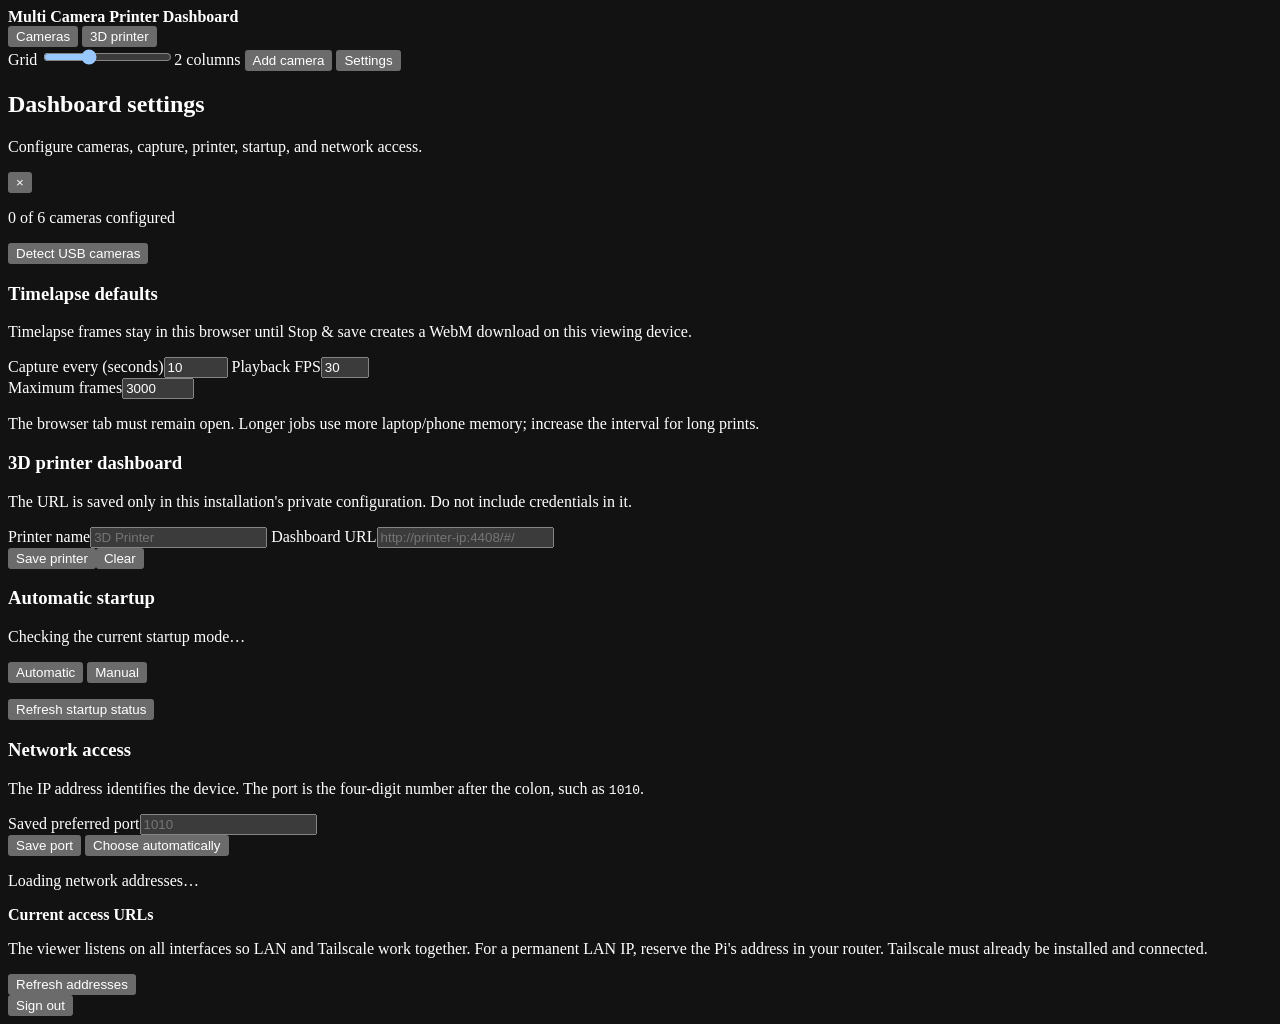
==== app/static/index.html @ 20ad21f7 "Publish complete six-camera printer dashboard" ====
<!doctype html>
<html lang="en">
<head>
  <meta charset="utf-8">
  <meta name="viewport" content="width=device-width, initial-scale=1">
  <meta name="color-scheme" content="dark">
  <title>Multi Camera Printer Dashboard</title>
  <link rel="stylesheet" href="/static/style.css">
</head>
<body>
  <header class="topbar">
    <div class="brand">
      <span class="brand-mark" aria-hidden="true"></span>
      <div><strong>Multi Camera Printer Dashboard</strong><small id="version"></small></div>
    </div>
    <div class="toolbar">
      <div class="view-switcher" role="group" aria-label="Dashboard view">
        <button id="cameras-view-button" class="selected" type="button">Cameras</button>
        <button id="printer-view-button" type="button">3D printer</button>
      </div>
      <label id="grid-control" class="grid-control">Grid <input id="grid-size" type="range" min="1" max="4" value="2"><output id="grid-output">2 columns</output></label>
      <button id="add-camera" class="primary">Add camera</button>
      <button id="settings-toggle" aria-expanded="false" aria-controls="settings">Settings</button>
    </div>
  </header>

  <main id="camera-view">
    <div id="empty-state" class="empty-state" hidden>
      <div class="empty-icon">＋</div>
      <h1>Add your first camera</h1>
      <p>Connect a USB camera or add an RTSP, HTTP, or MJPEG stream URL.</p>
      <button class="primary" data-add-camera>Add camera</button>
    </div>
    <section id="camera-grid" class="camera-grid" aria-live="polite"></section>
  </main>

  <main id="printer-view" class="printer-view" hidden>
    <div class="printer-heading">
      <div><span class="eyebrow">Integrated workspace</span><h1 id="printer-title">3D Printer</h1><p>Monitor and control the printer without leaving this protected dashboard.</p></div>
      <div class="printer-actions"><button id="printer-reload" type="button">Reload</button><a id="printer-open" class="button-link primary" target="_blank" rel="noopener noreferrer">Open full page</a></div>
    </div>
    <div id="printer-empty" class="printer-empty">
      <h2>Connect your printer dashboard</h2>
      <p>Open Settings and enter its local HTTP or HTTPS dashboard URL. A common Creality/Fluidd example is <code>http://printer-ip:4408/#/</code>.</p>
      <button id="printer-configure" class="primary" type="button">Open settings</button>
    </div>
    <div id="printer-frame-wrap" class="printer-frame-wrap" hidden>
      <iframe id="printer-frame" title="3D printer dashboard" loading="lazy" referrerpolicy="no-referrer"></iframe>
      <p class="embed-help">If the printer page is blank or says it refused to connect, that dashboard blocks embedding. Use <strong>Open full page</strong>; camera viewing and recording still work normally.</p>
    </div>
  </main>

  <aside id="settings" class="drawer" aria-hidden="true">
    <div class="drawer-head"><div><h2>Dashboard settings</h2><p>Configure cameras, capture, printer, startup, and network access.</p></div><button id="settings-close" class="icon-button" aria-label="Close settings">×</button></div>
    <p id="camera-limit" class="camera-limit">0 of 6 cameras configured</p>
    <button id="detect-usb" class="wide">Detect USB cameras</button>
    <div id="detected-list" class="detected-list"></div>
    <div id="camera-list" class="camera-list"></div>
    <section class="capture-settings" aria-labelledby="capture-title">
      <h3 id="capture-title">Timelapse defaults</h3>
      <p>Timelapse frames stay in this browser until Stop &amp; save creates a WebM download on this viewing device.</p>
      <div class="control-grid">
        <label>Capture every (seconds)<input id="timelapse-interval" type="number" min="2" max="3600" step="1" value="10"></label>
        <label>Playback FPS<input id="timelapse-fps" type="number" min="1" max="60" step="1" value="30"></label>
      </div>
      <label>Maximum frames<input id="timelapse-max-frames" type="number" min="60" max="10000" step="1" value="3000"></label>
      <p class="help">The browser tab must remain open. Longer jobs use more laptop/phone memory; increase the interval for long prints.</p>
    </section>
    <section class="printer-settings" aria-labelledby="printer-settings-title">
      <h3 id="printer-settings-title">3D printer dashboard</h3>
      <p>The URL is saved only in this installation's private configuration. Do not include credentials in it.</p>
      <label>Printer name<input id="printer-name" maxlength="80" placeholder="3D Printer"></label>
      <label>Dashboard URL<input id="printer-url" maxlength="2048" inputmode="url" placeholder="http://printer-ip:4408/#/"></label>
      <div class="network-actions"><button id="printer-save" type="button" class="primary">Save printer</button><button id="printer-clear" type="button">Clear</button></div>
      <p id="printer-status" class="help" role="status"></p>
    </section>
    <section class="startup-settings" aria-labelledby="startup-title">
      <h3 id="startup-title">Automatic startup</h3>
      <p id="autostart-description">Checking the current startup mode…</p>
      <div class="startup-options" role="group" aria-label="Startup mode">
        <button id="autostart-auto" type="button">Automatic</button>
        <button id="autostart-manual" type="button">Manual</button>
      </div>
      <p id="autostart-status" class="help" role="status"></p>
      <div id="autostart-command-wrap" class="admin-command" hidden>
        <p>Run this once in the Pi/Linux terminal. It may ask for your sudo password, briefly disconnect this page, then start and verify the systemd service. Reopen the viewer and press Refresh:</p>
        <code id="autostart-command"></code>
      </div>
      <button id="autostart-refresh" type="button" class="wide ghost">Refresh startup status</button>
    </section>
    <section class="network-settings" aria-labelledby="network-title">
      <h3 id="network-title">Network access</h3>
      <p>The IP address identifies the device. The port is the four-digit number after the colon, such as <code>1010</code>.</p>
      <label>Saved preferred port<input id="network-port" type="text" inputmode="numeric" minlength="4" maxlength="4" pattern="[0-9]{4}" placeholder="1010"></label>
      <div class="network-actions">
        <button id="network-save" type="button" class="primary">Save port</button>
        <button id="network-auto" type="button">Choose automatically</button>
      </div>
      <p id="network-status" class="help" role="status">Loading network addresses…</p>
      <div id="network-restart" class="restart-note" hidden></div>
      <div class="access-urls">
        <strong>Current access URLs</strong>
        <ul id="network-urls"></ul>
      </div>
      <p class="help">The viewer listens on all interfaces so LAN and Tailscale work together. For a permanent LAN IP, reserve the Pi's address in your router. Tailscale must already be installed and connected.</p>
      <button id="network-refresh" type="button" class="wide ghost">Refresh addresses</button>
    </section>
    <div class="drawer-footer"><button id="logout" class="danger ghost">Sign out</button></div>
  </aside>
  <div id="scrim" class="scrim" hidden></div>

  <dialog id="camera-dialog">
    <form id="camera-form" method="dialog">
      <div class="dialog-head"><div><h2 id="dialog-title">Add camera</h2><p>Credentials stay in this computer's private data folder.</p></div><button type="button" id="dialog-close" class="icon-button" aria-label="Close">×</button></div>
      <input id="camera-id" type="hidden">
      <label>Camera name<input id="camera-name" maxlength="80" required placeholder="Front door"></label>
      <label>Camera type<select id="camera-type"><option value="usb">USB webcam</option><option value="rtsp">RTSP network camera</option><option value="http">HTTP / MJPEG stream</option></select></label>
      <label id="source-label">Device or stream URL<input id="camera-source" maxlength="2048" required placeholder="0"></label>
      <p id="source-help" class="help">Windows usually uses an index such as 0. Linux can use /dev/video0.</p>
      <fieldset class="video-controls">
        <legend>Video adjustments</legend>
        <div class="control-grid">
          <label>Output resolution
            <select id="camera-resolution">
              <option value="0x0">Source / original</option>
              <option value="640x480">640 × 480</option>
              <option value="1280x720">1280 × 720 (HD)</option>
              <option value="1920x1080">1920 × 1080 (Full HD)</option>
              <option value="2560x1440">2560 × 1440</option>
              <option value="3840x2160">3840 × 2160 (4K)</option>
              <option value="custom">Custom…</option>
            </select>
          </label>
          <label>Target FPS <span class="label-hint">0 = source rate</span><input id="camera-fps" type="number" min="0" max="60" step="1" value="0" required></label>
          <label>Rotate
            <select id="camera-rotation">
              <option value="0">Normal</option>
              <option value="90">90° right</option>
              <option value="270">90° left</option>
              <option value="180">180° upside down</option>
            </select>
          </label>
          <label>Flip
            <select id="camera-flip">
              <option value="none">None</option>
              <option value="horizontal">Horizontal / mirror</option>
              <option value="vertical">Vertical</option>
              <option value="both">Horizontal + vertical</option>
            </select>
          </label>
        </div>
        <div id="custom-resolution" class="custom-resolution" hidden>
          <label>Width<input id="camera-width" type="number" min="160" max="3840" step="1" value="1280"></label>
          <span aria-hidden="true">×</span>
          <label>Height<input id="camera-height" type="number" min="120" max="2160" step="1" value="720"></label>
        </div>
        <p class="help">Adjustments are saved for this camera. A 90° rotation swaps the displayed width and height.</p>
      </fieldset>
      <div id="credentials" class="credentials" hidden>
        <label>Username <input id="camera-username" autocomplete="off" placeholder="Optional"></label>
        <label>Password <input id="camera-password" type="password" autocomplete="new-password" placeholder="Optional"></label>
        <label class="check"><input id="clear-credentials" type="checkbox"> Clear previously saved credentials</label>
      </div>
      <label class="check"><input id="camera-enabled" type="checkbox" checked> Camera enabled</label>
      <p id="form-error" class="error" role="alert"></p>
      <div class="dialog-actions"><button type="button" id="dialog-cancel">Cancel</button><button type="submit" class="primary">Save camera</button></div>
    </form>
  </dialog>

  <template id="camera-card-template">
    <article class="camera-card">
      <div class="stream-wrap"><img class="stream" alt=""><div class="stream-overlay"><span class="status-dot"></span><span class="status-text">Connecting</span></div></div>
      <footer>
        <div><h2 class="camera-title"></h2><p class="camera-type"></p></div>
        <div class="card-actions">
          <button class="snapshot" title="Save a picture on this viewing device">Screenshot</button>
          <button class="record" title="Record on this viewing device">Record</button>
          <button class="timelapse" title="Create a timelapse on this viewing device">Timelapse</button>
          <button class="fullscreen" title="View fullscreen">Fullscreen</button>
        </div>
      </footer>
    </article>
  </template>
  <div id="toast" class="toast" role="status" aria-live="polite"></div>
  <script src="/static/app.js" defer></script>
</body>
</html>
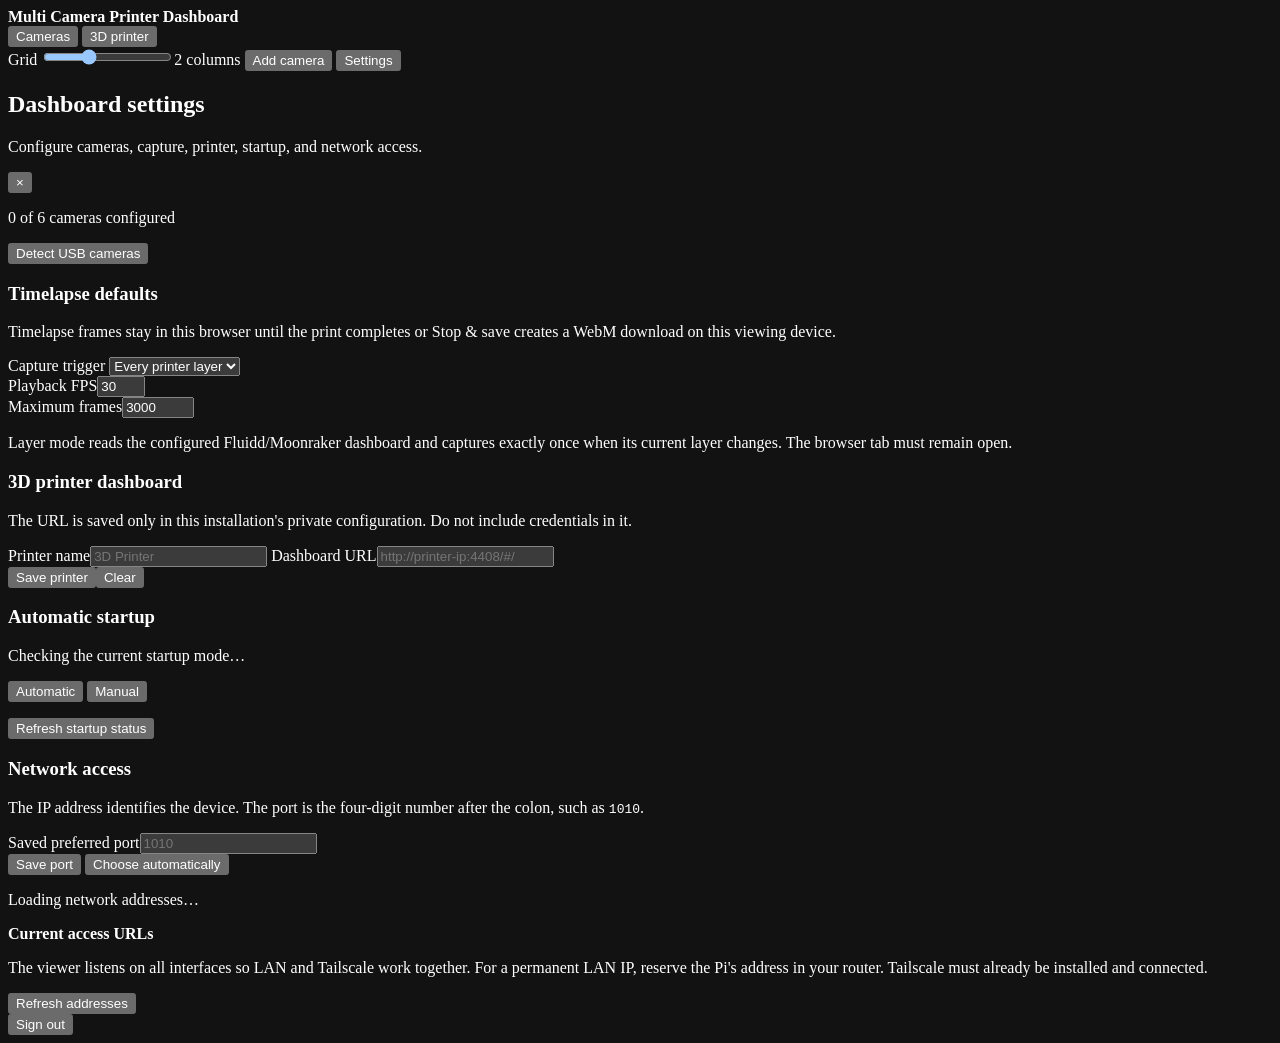
==== commit db70d6a3: "Add one-frame-per-layer timelapse" ====
--- a/app/static/index.html
+++ b/app/static/index.html
@@ -1,187 +1,193 @@
-<!doctype html>
-<html lang="en">
-<head>
-  <meta charset="utf-8">
-  <meta name="viewport" content="width=device-width, initial-scale=1">
-  <meta name="color-scheme" content="dark">
-  <title>Multi Camera Printer Dashboard</title>
-  <link rel="stylesheet" href="/static/style.css">
-</head>
-<body>
-  <header class="topbar">
-    <div class="brand">
-      <span class="brand-mark" aria-hidden="true"></span>
-      <div><strong>Multi Camera Printer Dashboard</strong><small id="version"></small></div>
-    </div>
-    <div class="toolbar">
-      <div class="view-switcher" role="group" aria-label="Dashboard view">
-        <button id="cameras-view-button" class="selected" type="button">Cameras</button>
-        <button id="printer-view-button" type="button">3D printer</button>
-      </div>
-      <label id="grid-control" class="grid-control">Grid <input id="grid-size" type="range" min="1" max="4" value="2"><output id="grid-output">2 columns</output></label>
-      <button id="add-camera" class="primary">Add camera</button>
-      <button id="settings-toggle" aria-expanded="false" aria-controls="settings">Settings</button>
-    </div>
-  </header>
-
-  <main id="camera-view">
-    <div id="empty-state" class="empty-state" hidden>
-      <div class="empty-icon">＋</div>
-      <h1>Add your first camera</h1>
-      <p>Connect a USB camera or add an RTSP, HTTP, or MJPEG stream URL.</p>
-      <button class="primary" data-add-camera>Add camera</button>
-    </div>
-    <section id="camera-grid" class="camera-grid" aria-live="polite"></section>
-  </main>
-
-  <main id="printer-view" class="printer-view" hidden>
-    <div class="printer-heading">
-      <div><span class="eyebrow">Integrated workspace</span><h1 id="printer-title">3D Printer</h1><p>Monitor and control the printer without leaving this protected dashboard.</p></div>
-      <div class="printer-actions"><button id="printer-reload" type="button">Reload</button><a id="printer-open" class="button-link primary" target="_blank" rel="noopener noreferrer">Open full page</a></div>
-    </div>
-    <div id="printer-empty" class="printer-empty">
-      <h2>Connect your printer dashboard</h2>
-      <p>Open Settings and enter its local HTTP or HTTPS dashboard URL. A common Creality/Fluidd example is <code>http://printer-ip:4408/#/</code>.</p>
-      <button id="printer-configure" class="primary" type="button">Open settings</button>
-    </div>
-    <div id="printer-frame-wrap" class="printer-frame-wrap" hidden>
-      <iframe id="printer-frame" title="3D printer dashboard" loading="lazy" referrerpolicy="no-referrer"></iframe>
-      <p class="embed-help">If the printer page is blank or says it refused to connect, that dashboard blocks embedding. Use <strong>Open full page</strong>; camera viewing and recording still work normally.</p>
-    </div>
-  </main>
-
-  <aside id="settings" class="drawer" aria-hidden="true">
-    <div class="drawer-head"><div><h2>Dashboard settings</h2><p>Configure cameras, capture, printer, startup, and network access.</p></div><button id="settings-close" class="icon-button" aria-label="Close settings">×</button></div>
-    <p id="camera-limit" class="camera-limit">0 of 6 cameras configured</p>
-    <button id="detect-usb" class="wide">Detect USB cameras</button>
-    <div id="detected-list" class="detected-list"></div>
-    <div id="camera-list" class="camera-list"></div>
-    <section class="capture-settings" aria-labelledby="capture-title">
-      <h3 id="capture-title">Timelapse defaults</h3>
-      <p>Timelapse frames stay in this browser until Stop &amp; save creates a WebM download on this viewing device.</p>
-      <div class="control-grid">
-        <label>Capture every (seconds)<input id="timelapse-interval" type="number" min="2" max="3600" step="1" value="10"></label>
-        <label>Playback FPS<input id="timelapse-fps" type="number" min="1" max="60" step="1" value="30"></label>
-      </div>
-      <label>Maximum frames<input id="timelapse-max-frames" type="number" min="60" max="10000" step="1" value="3000"></label>
-      <p class="help">The browser tab must remain open. Longer jobs use more laptop/phone memory; increase the interval for long prints.</p>
-    </section>
-    <section class="printer-settings" aria-labelledby="printer-settings-title">
-      <h3 id="printer-settings-title">3D printer dashboard</h3>
-      <p>The URL is saved only in this installation's private configuration. Do not include credentials in it.</p>
-      <label>Printer name<input id="printer-name" maxlength="80" placeholder="3D Printer"></label>
-      <label>Dashboard URL<input id="printer-url" maxlength="2048" inputmode="url" placeholder="http://printer-ip:4408/#/"></label>
-      <div class="network-actions"><button id="printer-save" type="button" class="primary">Save printer</button><button id="printer-clear" type="button">Clear</button></div>
-      <p id="printer-status" class="help" role="status"></p>
-    </section>
-    <section class="startup-settings" aria-labelledby="startup-title">
-      <h3 id="startup-title">Automatic startup</h3>
-      <p id="autostart-description">Checking the current startup mode…</p>
-      <div class="startup-options" role="group" aria-label="Startup mode">
-        <button id="autostart-auto" type="button">Automatic</button>
-        <button id="autostart-manual" type="button">Manual</button>
-      </div>
-      <p id="autostart-status" class="help" role="status"></p>
-      <div id="autostart-command-wrap" class="admin-command" hidden>
-        <p>Run this once in the Pi/Linux terminal. It may ask for your sudo password, briefly disconnect this page, then start and verify the systemd service. Reopen the viewer and press Refresh:</p>
-        <code id="autostart-command"></code>
-      </div>
-      <button id="autostart-refresh" type="button" class="wide ghost">Refresh startup status</button>
-    </section>
-    <section class="network-settings" aria-labelledby="network-title">
-      <h3 id="network-title">Network access</h3>
-      <p>The IP address identifies the device. The port is the four-digit number after the colon, such as <code>1010</code>.</p>
-      <label>Saved preferred port<input id="network-port" type="text" inputmode="numeric" minlength="4" maxlength="4" pattern="[0-9]{4}" placeholder="1010"></label>
-      <div class="network-actions">
-        <button id="network-save" type="button" class="primary">Save port</button>
-        <button id="network-auto" type="button">Choose automatically</button>
-      </div>
-      <p id="network-status" class="help" role="status">Loading network addresses…</p>
-      <div id="network-restart" class="restart-note" hidden></div>
-      <div class="access-urls">
-        <strong>Current access URLs</strong>
-        <ul id="network-urls"></ul>
-      </div>
-      <p class="help">The viewer listens on all interfaces so LAN and Tailscale work together. For a permanent LAN IP, reserve the Pi's address in your router. Tailscale must already be installed and connected.</p>
-      <button id="network-refresh" type="button" class="wide ghost">Refresh addresses</button>
-    </section>
-    <div class="drawer-footer"><button id="logout" class="danger ghost">Sign out</button></div>
-  </aside>
-  <div id="scrim" class="scrim" hidden></div>
-
-  <dialog id="camera-dialog">
-    <form id="camera-form" method="dialog">
-      <div class="dialog-head"><div><h2 id="dialog-title">Add camera</h2><p>Credentials stay in this computer's private data folder.</p></div><button type="button" id="dialog-close" class="icon-button" aria-label="Close">×</button></div>
-      <input id="camera-id" type="hidden">
-      <label>Camera name<input id="camera-name" maxlength="80" required placeholder="Front door"></label>
-      <label>Camera type<select id="camera-type"><option value="usb">USB webcam</option><option value="rtsp">RTSP network camera</option><option value="http">HTTP / MJPEG stream</option></select></label>
-      <label id="source-label">Device or stream URL<input id="camera-source" maxlength="2048" required placeholder="0"></label>
-      <p id="source-help" class="help">Windows usually uses an index such as 0. Linux can use /dev/video0.</p>
-      <fieldset class="video-controls">
-        <legend>Video adjustments</legend>
-        <div class="control-grid">
-          <label>Output resolution
-            <select id="camera-resolution">
-              <option value="0x0">Source / original</option>
-              <option value="640x480">640 × 480</option>
-              <option value="1280x720">1280 × 720 (HD)</option>
-              <option value="1920x1080">1920 × 1080 (Full HD)</option>
-              <option value="2560x1440">2560 × 1440</option>
-              <option value="3840x2160">3840 × 2160 (4K)</option>
-              <option value="custom">Custom…</option>
-            </select>
-          </label>
-          <label>Target FPS <span class="label-hint">0 = source rate</span><input id="camera-fps" type="number" min="0" max="60" step="1" value="0" required></label>
-          <label>Rotate
-            <select id="camera-rotation">
-              <option value="0">Normal</option>
-              <option value="90">90° right</option>
-              <option value="270">90° left</option>
-              <option value="180">180° upside down</option>
-            </select>
-          </label>
-          <label>Flip
-            <select id="camera-flip">
-              <option value="none">None</option>
-              <option value="horizontal">Horizontal / mirror</option>
-              <option value="vertical">Vertical</option>
-              <option value="both">Horizontal + vertical</option>
-            </select>
-          </label>
-        </div>
-        <div id="custom-resolution" class="custom-resolution" hidden>
-          <label>Width<input id="camera-width" type="number" min="160" max="3840" step="1" value="1280"></label>
-          <span aria-hidden="true">×</span>
-          <label>Height<input id="camera-height" type="number" min="120" max="2160" step="1" value="720"></label>
-        </div>
-        <p class="help">Adjustments are saved for this camera. A 90° rotation swaps the displayed width and height.</p>
-      </fieldset>
-      <div id="credentials" class="credentials" hidden>
-        <label>Username <input id="camera-username" autocomplete="off" placeholder="Optional"></label>
-        <label>Password <input id="camera-password" type="password" autocomplete="new-password" placeholder="Optional"></label>
-        <label class="check"><input id="clear-credentials" type="checkbox"> Clear previously saved credentials</label>
-      </div>
-      <label class="check"><input id="camera-enabled" type="checkbox" checked> Camera enabled</label>
-      <p id="form-error" class="error" role="alert"></p>
-      <div class="dialog-actions"><button type="button" id="dialog-cancel">Cancel</button><button type="submit" class="primary">Save camera</button></div>
-    </form>
-  </dialog>
-
-  <template id="camera-card-template">
-    <article class="camera-card">
-      <div class="stream-wrap"><img class="stream" alt=""><div class="stream-overlay"><span class="status-dot"></span><span class="status-text">Connecting</span></div></div>
-      <footer>
-        <div><h2 class="camera-title"></h2><p class="camera-type"></p></div>
-        <div class="card-actions">
-          <button class="snapshot" title="Save a picture on this viewing device">Screenshot</button>
-          <button class="record" title="Record on this viewing device">Record</button>
-          <button class="timelapse" title="Create a timelapse on this viewing device">Timelapse</button>
-          <button class="fullscreen" title="View fullscreen">Fullscreen</button>
-        </div>
-      </footer>
-    </article>
-  </template>
-  <div id="toast" class="toast" role="status" aria-live="polite"></div>
-  <script src="/static/app.js" defer></script>
-</body>
-</html>
+<!doctype html>
+<html lang="en">
+<head>
+  <meta charset="utf-8">
+  <meta name="viewport" content="width=device-width, initial-scale=1">
+  <meta name="color-scheme" content="dark">
+  <title>Multi Camera Printer Dashboard</title>
+  <link rel="stylesheet" href="/static/style.css">
+</head>
+<body>
+  <header class="topbar">
+    <div class="brand">
+      <span class="brand-mark" aria-hidden="true"></span>
+      <div><strong>Multi Camera Printer Dashboard</strong><small id="version"></small></div>
+    </div>
+    <div class="toolbar">
+      <div class="view-switcher" role="group" aria-label="Dashboard view">
+        <button id="cameras-view-button" class="selected" type="button">Cameras</button>
+        <button id="printer-view-button" type="button">3D printer</button>
+      </div>
+      <label id="grid-control" class="grid-control">Grid <input id="grid-size" type="range" min="1" max="4" value="2"><output id="grid-output">2 columns</output></label>
+      <button id="add-camera" class="primary">Add camera</button>
+      <button id="settings-toggle" aria-expanded="false" aria-controls="settings">Settings</button>
+    </div>
+  </header>
+
+  <main id="camera-view">
+    <div id="empty-state" class="empty-state" hidden>
+      <div class="empty-icon">＋</div>
+      <h1>Add your first camera</h1>
+      <p>Connect a USB camera or add an RTSP, HTTP, or MJPEG stream URL.</p>
+      <button class="primary" data-add-camera>Add camera</button>
+    </div>
+    <section id="camera-grid" class="camera-grid" aria-live="polite"></section>
+  </main>
+
+  <main id="printer-view" class="printer-view" hidden>
+    <div class="printer-heading">
+      <div><span class="eyebrow">Integrated workspace</span><h1 id="printer-title">3D Printer</h1><p>Monitor and control the printer without leaving this protected dashboard.</p></div>
+      <div class="printer-actions"><button id="printer-reload" type="button">Reload</button><a id="printer-open" class="button-link primary" target="_blank" rel="noopener noreferrer">Open full page</a></div>
+    </div>
+    <div id="printer-empty" class="printer-empty">
+      <h2>Connect your printer dashboard</h2>
+      <p>Open Settings and enter its local HTTP or HTTPS dashboard URL. A common Creality/Fluidd example is <code>http://printer-ip:4408/#/</code>.</p>
+      <button id="printer-configure" class="primary" type="button">Open settings</button>
+    </div>
+    <div id="printer-frame-wrap" class="printer-frame-wrap" hidden>
+      <iframe id="printer-frame" title="3D printer dashboard" loading="lazy" referrerpolicy="no-referrer"></iframe>
+      <p class="embed-help">If the printer page is blank or says it refused to connect, that dashboard blocks embedding. Use <strong>Open full page</strong>; camera viewing and recording still work normally.</p>
+    </div>
+  </main>
+
+  <aside id="settings" class="drawer" aria-hidden="true">
+    <div class="drawer-head"><div><h2>Dashboard settings</h2><p>Configure cameras, capture, printer, startup, and network access.</p></div><button id="settings-close" class="icon-button" aria-label="Close settings">×</button></div>
+    <p id="camera-limit" class="camera-limit">0 of 6 cameras configured</p>
+    <button id="detect-usb" class="wide">Detect USB cameras</button>
+    <div id="detected-list" class="detected-list"></div>
+    <div id="camera-list" class="camera-list"></div>
+    <section class="capture-settings" aria-labelledby="capture-title">
+      <h3 id="capture-title">Timelapse defaults</h3>
+      <p>Timelapse frames stay in this browser until the print completes or Stop &amp; save creates a WebM download on this viewing device.</p>
+      <label>Capture trigger
+        <select id="timelapse-mode">
+          <option value="layer" selected>Every printer layer</option>
+          <option value="interval">Time interval</option>
+        </select>
+      </label>
+      <div class="control-grid">
+        <label id="timelapse-interval-label" hidden>Capture every (seconds)<input id="timelapse-interval" type="number" min="2" max="3600" step="1" value="10"></label>
+        <label>Playback FPS<input id="timelapse-fps" type="number" min="1" max="60" step="1" value="30"></label>
+      </div>
+      <label>Maximum frames<input id="timelapse-max-frames" type="number" min="60" max="10000" step="1" value="3000"></label>
+      <p id="timelapse-mode-help" class="help">Layer mode reads the configured Fluidd/Moonraker dashboard and captures exactly once when its current layer changes. The browser tab must remain open.</p>
+    </section>
+    <section class="printer-settings" aria-labelledby="printer-settings-title">
+      <h3 id="printer-settings-title">3D printer dashboard</h3>
+      <p>The URL is saved only in this installation's private configuration. Do not include credentials in it.</p>
+      <label>Printer name<input id="printer-name" maxlength="80" placeholder="3D Printer"></label>
+      <label>Dashboard URL<input id="printer-url" maxlength="2048" inputmode="url" placeholder="http://printer-ip:4408/#/"></label>
+      <div class="network-actions"><button id="printer-save" type="button" class="primary">Save printer</button><button id="printer-clear" type="button">Clear</button></div>
+      <p id="printer-status" class="help" role="status"></p>
+    </section>
+    <section class="startup-settings" aria-labelledby="startup-title">
+      <h3 id="startup-title">Automatic startup</h3>
+      <p id="autostart-description">Checking the current startup mode…</p>
+      <div class="startup-options" role="group" aria-label="Startup mode">
+        <button id="autostart-auto" type="button">Automatic</button>
+        <button id="autostart-manual" type="button">Manual</button>
+      </div>
+      <p id="autostart-status" class="help" role="status"></p>
+      <div id="autostart-command-wrap" class="admin-command" hidden>
+        <p>Run this once in the Pi/Linux terminal. It may ask for your sudo password, briefly disconnect this page, then start and verify the systemd service. Reopen the viewer and press Refresh:</p>
+        <code id="autostart-command"></code>
+      </div>
+      <button id="autostart-refresh" type="button" class="wide ghost">Refresh startup status</button>
+    </section>
+    <section class="network-settings" aria-labelledby="network-title">
+      <h3 id="network-title">Network access</h3>
+      <p>The IP address identifies the device. The port is the four-digit number after the colon, such as <code>1010</code>.</p>
+      <label>Saved preferred port<input id="network-port" type="text" inputmode="numeric" minlength="4" maxlength="4" pattern="[0-9]{4}" placeholder="1010"></label>
+      <div class="network-actions">
+        <button id="network-save" type="button" class="primary">Save port</button>
+        <button id="network-auto" type="button">Choose automatically</button>
+      </div>
+      <p id="network-status" class="help" role="status">Loading network addresses…</p>
+      <div id="network-restart" class="restart-note" hidden></div>
+      <div class="access-urls">
+        <strong>Current access URLs</strong>
+        <ul id="network-urls"></ul>
+      </div>
+      <p class="help">The viewer listens on all interfaces so LAN and Tailscale work together. For a permanent LAN IP, reserve the Pi's address in your router. Tailscale must already be installed and connected.</p>
+      <button id="network-refresh" type="button" class="wide ghost">Refresh addresses</button>
+    </section>
+    <div class="drawer-footer"><button id="logout" class="danger ghost">Sign out</button></div>
+  </aside>
+  <div id="scrim" class="scrim" hidden></div>
+
+  <dialog id="camera-dialog">
+    <form id="camera-form" method="dialog">
+      <div class="dialog-head"><div><h2 id="dialog-title">Add camera</h2><p>Credentials stay in this computer's private data folder.</p></div><button type="button" id="dialog-close" class="icon-button" aria-label="Close">×</button></div>
+      <input id="camera-id" type="hidden">
+      <label>Camera name<input id="camera-name" maxlength="80" required placeholder="Front door"></label>
+      <label>Camera type<select id="camera-type"><option value="usb">USB webcam</option><option value="rtsp">RTSP network camera</option><option value="http">HTTP / MJPEG stream</option></select></label>
+      <label id="source-label">Device or stream URL<input id="camera-source" maxlength="2048" required placeholder="0"></label>
+      <p id="source-help" class="help">Windows usually uses an index such as 0. Linux can use /dev/video0.</p>
+      <fieldset class="video-controls">
+        <legend>Video adjustments</legend>
+        <div class="control-grid">
+          <label>Output resolution
+            <select id="camera-resolution">
+              <option value="0x0">Source / original</option>
+              <option value="640x480">640 × 480</option>
+              <option value="1280x720">1280 × 720 (HD)</option>
+              <option value="1920x1080">1920 × 1080 (Full HD)</option>
+              <option value="2560x1440">2560 × 1440</option>
+              <option value="3840x2160">3840 × 2160 (4K)</option>
+              <option value="custom">Custom…</option>
+            </select>
+          </label>
+          <label>Target FPS <span class="label-hint">0 = source rate</span><input id="camera-fps" type="number" min="0" max="60" step="1" value="0" required></label>
+          <label>Rotate
+            <select id="camera-rotation">
+              <option value="0">Normal</option>
+              <option value="90">90° right</option>
+              <option value="270">90° left</option>
+              <option value="180">180° upside down</option>
+            </select>
+          </label>
+          <label>Flip
+            <select id="camera-flip">
+              <option value="none">None</option>
+              <option value="horizontal">Horizontal / mirror</option>
+              <option value="vertical">Vertical</option>
+              <option value="both">Horizontal + vertical</option>
+            </select>
+          </label>
+        </div>
+        <div id="custom-resolution" class="custom-resolution" hidden>
+          <label>Width<input id="camera-width" type="number" min="160" max="3840" step="1" value="1280"></label>
+          <span aria-hidden="true">×</span>
+          <label>Height<input id="camera-height" type="number" min="120" max="2160" step="1" value="720"></label>
+        </div>
+        <p class="help">Adjustments are saved for this camera. A 90° rotation swaps the displayed width and height.</p>
+      </fieldset>
+      <div id="credentials" class="credentials" hidden>
+        <label>Username <input id="camera-username" autocomplete="off" placeholder="Optional"></label>
+        <label>Password <input id="camera-password" type="password" autocomplete="new-password" placeholder="Optional"></label>
+        <label class="check"><input id="clear-credentials" type="checkbox"> Clear previously saved credentials</label>
+      </div>
+      <label class="check"><input id="camera-enabled" type="checkbox" checked> Camera enabled</label>
+      <p id="form-error" class="error" role="alert"></p>
+      <div class="dialog-actions"><button type="button" id="dialog-cancel">Cancel</button><button type="submit" class="primary">Save camera</button></div>
+    </form>
+  </dialog>
+
+  <template id="camera-card-template">
+    <article class="camera-card">
+      <div class="stream-wrap"><img class="stream" alt=""><div class="stream-overlay"><span class="status-dot"></span><span class="status-text">Connecting</span></div></div>
+      <footer>
+        <div><h2 class="camera-title"></h2><p class="camera-type"></p></div>
+        <div class="card-actions">
+          <button class="snapshot" title="Save a picture on this viewing device">Screenshot</button>
+          <button class="record" title="Record on this viewing device">Record</button>
+          <button class="timelapse" title="Create a timelapse on this viewing device">Timelapse</button>
+          <button class="fullscreen" title="View fullscreen">Fullscreen</button>
+        </div>
+      </footer>
+    </article>
+  </template>
+  <div id="toast" class="toast" role="status" aria-live="polite"></div>
+  <script src="/static/app.js" defer></script>
+</body>
+</html>
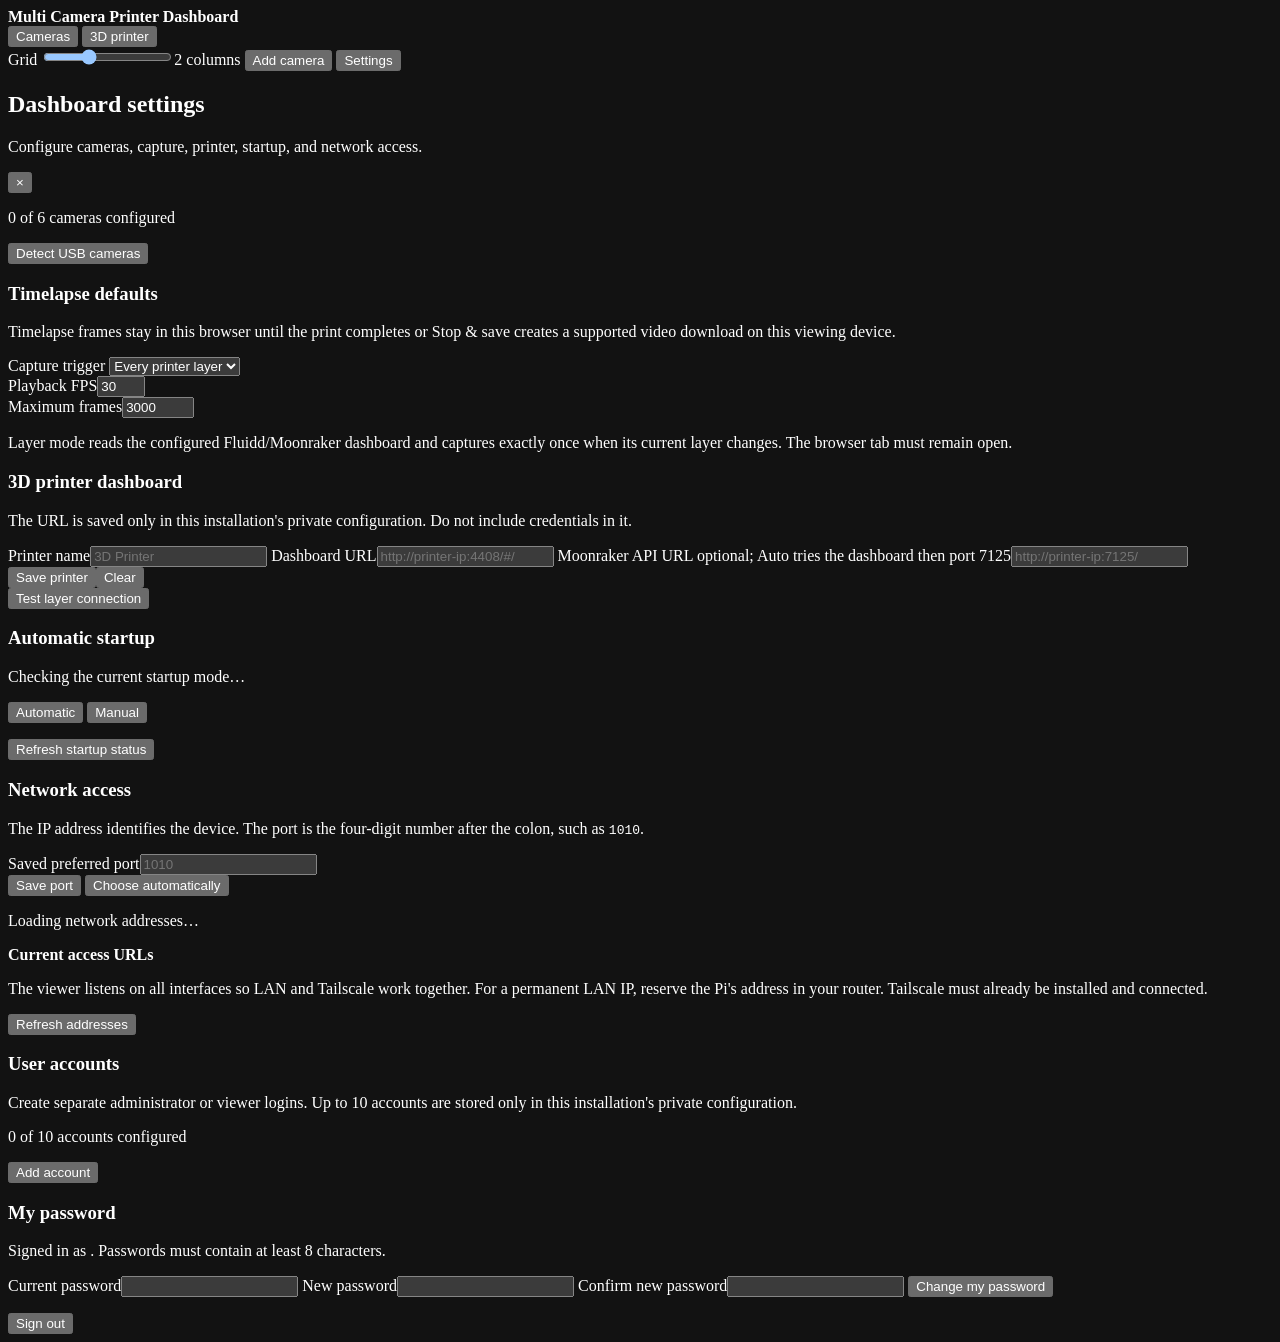
==== commit d16107c8: "Fix browser recording and layer timelapse UI" ====
--- a/app/static/index.html
+++ b/app/static/index.html
@@ -1,193 +1,225 @@
-<!doctype html>
-<html lang="en">
-<head>
-  <meta charset="utf-8">
-  <meta name="viewport" content="width=device-width, initial-scale=1">
-  <meta name="color-scheme" content="dark">
-  <title>Multi Camera Printer Dashboard</title>
-  <link rel="stylesheet" href="/static/style.css">
-</head>
-<body>
-  <header class="topbar">
-    <div class="brand">
-      <span class="brand-mark" aria-hidden="true"></span>
-      <div><strong>Multi Camera Printer Dashboard</strong><small id="version"></small></div>
-    </div>
-    <div class="toolbar">
-      <div class="view-switcher" role="group" aria-label="Dashboard view">
-        <button id="cameras-view-button" class="selected" type="button">Cameras</button>
-        <button id="printer-view-button" type="button">3D printer</button>
-      </div>
-      <label id="grid-control" class="grid-control">Grid <input id="grid-size" type="range" min="1" max="4" value="2"><output id="grid-output">2 columns</output></label>
-      <button id="add-camera" class="primary">Add camera</button>
-      <button id="settings-toggle" aria-expanded="false" aria-controls="settings">Settings</button>
-    </div>
-  </header>
-
-  <main id="camera-view">
-    <div id="empty-state" class="empty-state" hidden>
-      <div class="empty-icon">＋</div>
-      <h1>Add your first camera</h1>
-      <p>Connect a USB camera or add an RTSP, HTTP, or MJPEG stream URL.</p>
-      <button class="primary" data-add-camera>Add camera</button>
-    </div>
-    <section id="camera-grid" class="camera-grid" aria-live="polite"></section>
-  </main>
-
-  <main id="printer-view" class="printer-view" hidden>
-    <div class="printer-heading">
-      <div><span class="eyebrow">Integrated workspace</span><h1 id="printer-title">3D Printer</h1><p>Monitor and control the printer without leaving this protected dashboard.</p></div>
-      <div class="printer-actions"><button id="printer-reload" type="button">Reload</button><a id="printer-open" class="button-link primary" target="_blank" rel="noopener noreferrer">Open full page</a></div>
-    </div>
-    <div id="printer-empty" class="printer-empty">
-      <h2>Connect your printer dashboard</h2>
-      <p>Open Settings and enter its local HTTP or HTTPS dashboard URL. A common Creality/Fluidd example is <code>http://printer-ip:4408/#/</code>.</p>
-      <button id="printer-configure" class="primary" type="button">Open settings</button>
-    </div>
-    <div id="printer-frame-wrap" class="printer-frame-wrap" hidden>
-      <iframe id="printer-frame" title="3D printer dashboard" loading="lazy" referrerpolicy="no-referrer"></iframe>
-      <p class="embed-help">If the printer page is blank or says it refused to connect, that dashboard blocks embedding. Use <strong>Open full page</strong>; camera viewing and recording still work normally.</p>
-    </div>
-  </main>
-
-  <aside id="settings" class="drawer" aria-hidden="true">
-    <div class="drawer-head"><div><h2>Dashboard settings</h2><p>Configure cameras, capture, printer, startup, and network access.</p></div><button id="settings-close" class="icon-button" aria-label="Close settings">×</button></div>
-    <p id="camera-limit" class="camera-limit">0 of 6 cameras configured</p>
-    <button id="detect-usb" class="wide">Detect USB cameras</button>
-    <div id="detected-list" class="detected-list"></div>
-    <div id="camera-list" class="camera-list"></div>
-    <section class="capture-settings" aria-labelledby="capture-title">
-      <h3 id="capture-title">Timelapse defaults</h3>
-      <p>Timelapse frames stay in this browser until the print completes or Stop &amp; save creates a WebM download on this viewing device.</p>
-      <label>Capture trigger
-        <select id="timelapse-mode">
-          <option value="layer" selected>Every printer layer</option>
-          <option value="interval">Time interval</option>
-        </select>
-      </label>
-      <div class="control-grid">
-        <label id="timelapse-interval-label" hidden>Capture every (seconds)<input id="timelapse-interval" type="number" min="2" max="3600" step="1" value="10"></label>
-        <label>Playback FPS<input id="timelapse-fps" type="number" min="1" max="60" step="1" value="30"></label>
-      </div>
-      <label>Maximum frames<input id="timelapse-max-frames" type="number" min="60" max="10000" step="1" value="3000"></label>
-      <p id="timelapse-mode-help" class="help">Layer mode reads the configured Fluidd/Moonraker dashboard and captures exactly once when its current layer changes. The browser tab must remain open.</p>
-    </section>
-    <section class="printer-settings" aria-labelledby="printer-settings-title">
-      <h3 id="printer-settings-title">3D printer dashboard</h3>
-      <p>The URL is saved only in this installation's private configuration. Do not include credentials in it.</p>
-      <label>Printer name<input id="printer-name" maxlength="80" placeholder="3D Printer"></label>
-      <label>Dashboard URL<input id="printer-url" maxlength="2048" inputmode="url" placeholder="http://printer-ip:4408/#/"></label>
-      <div class="network-actions"><button id="printer-save" type="button" class="primary">Save printer</button><button id="printer-clear" type="button">Clear</button></div>
-      <p id="printer-status" class="help" role="status"></p>
-    </section>
-    <section class="startup-settings" aria-labelledby="startup-title">
-      <h3 id="startup-title">Automatic startup</h3>
-      <p id="autostart-description">Checking the current startup mode…</p>
-      <div class="startup-options" role="group" aria-label="Startup mode">
-        <button id="autostart-auto" type="button">Automatic</button>
-        <button id="autostart-manual" type="button">Manual</button>
-      </div>
-      <p id="autostart-status" class="help" role="status"></p>
-      <div id="autostart-command-wrap" class="admin-command" hidden>
-        <p>Run this once in the Pi/Linux terminal. It may ask for your sudo password, briefly disconnect this page, then start and verify the systemd service. Reopen the viewer and press Refresh:</p>
-        <code id="autostart-command"></code>
-      </div>
-      <button id="autostart-refresh" type="button" class="wide ghost">Refresh startup status</button>
-    </section>
-    <section class="network-settings" aria-labelledby="network-title">
-      <h3 id="network-title">Network access</h3>
-      <p>The IP address identifies the device. The port is the four-digit number after the colon, such as <code>1010</code>.</p>
-      <label>Saved preferred port<input id="network-port" type="text" inputmode="numeric" minlength="4" maxlength="4" pattern="[0-9]{4}" placeholder="1010"></label>
-      <div class="network-actions">
-        <button id="network-save" type="button" class="primary">Save port</button>
-        <button id="network-auto" type="button">Choose automatically</button>
-      </div>
-      <p id="network-status" class="help" role="status">Loading network addresses…</p>
-      <div id="network-restart" class="restart-note" hidden></div>
-      <div class="access-urls">
-        <strong>Current access URLs</strong>
-        <ul id="network-urls"></ul>
-      </div>
-      <p class="help">The viewer listens on all interfaces so LAN and Tailscale work together. For a permanent LAN IP, reserve the Pi's address in your router. Tailscale must already be installed and connected.</p>
-      <button id="network-refresh" type="button" class="wide ghost">Refresh addresses</button>
-    </section>
-    <div class="drawer-footer"><button id="logout" class="danger ghost">Sign out</button></div>
-  </aside>
-  <div id="scrim" class="scrim" hidden></div>
-
-  <dialog id="camera-dialog">
-    <form id="camera-form" method="dialog">
-      <div class="dialog-head"><div><h2 id="dialog-title">Add camera</h2><p>Credentials stay in this computer's private data folder.</p></div><button type="button" id="dialog-close" class="icon-button" aria-label="Close">×</button></div>
-      <input id="camera-id" type="hidden">
-      <label>Camera name<input id="camera-name" maxlength="80" required placeholder="Front door"></label>
-      <label>Camera type<select id="camera-type"><option value="usb">USB webcam</option><option value="rtsp">RTSP network camera</option><option value="http">HTTP / MJPEG stream</option></select></label>
-      <label id="source-label">Device or stream URL<input id="camera-source" maxlength="2048" required placeholder="0"></label>
-      <p id="source-help" class="help">Windows usually uses an index such as 0. Linux can use /dev/video0.</p>
-      <fieldset class="video-controls">
-        <legend>Video adjustments</legend>
-        <div class="control-grid">
-          <label>Output resolution
-            <select id="camera-resolution">
-              <option value="0x0">Source / original</option>
-              <option value="640x480">640 × 480</option>
-              <option value="1280x720">1280 × 720 (HD)</option>
-              <option value="1920x1080">1920 × 1080 (Full HD)</option>
-              <option value="2560x1440">2560 × 1440</option>
-              <option value="3840x2160">3840 × 2160 (4K)</option>
-              <option value="custom">Custom…</option>
-            </select>
-          </label>
-          <label>Target FPS <span class="label-hint">0 = source rate</span><input id="camera-fps" type="number" min="0" max="60" step="1" value="0" required></label>
-          <label>Rotate
-            <select id="camera-rotation">
-              <option value="0">Normal</option>
-              <option value="90">90° right</option>
-              <option value="270">90° left</option>
-              <option value="180">180° upside down</option>
-            </select>
-          </label>
-          <label>Flip
-            <select id="camera-flip">
-              <option value="none">None</option>
-              <option value="horizontal">Horizontal / mirror</option>
-              <option value="vertical">Vertical</option>
-              <option value="both">Horizontal + vertical</option>
-            </select>
-          </label>
-        </div>
-        <div id="custom-resolution" class="custom-resolution" hidden>
-          <label>Width<input id="camera-width" type="number" min="160" max="3840" step="1" value="1280"></label>
-          <span aria-hidden="true">×</span>
-          <label>Height<input id="camera-height" type="number" min="120" max="2160" step="1" value="720"></label>
-        </div>
-        <p class="help">Adjustments are saved for this camera. A 90° rotation swaps the displayed width and height.</p>
-      </fieldset>
-      <div id="credentials" class="credentials" hidden>
-        <label>Username <input id="camera-username" autocomplete="off" placeholder="Optional"></label>
-        <label>Password <input id="camera-password" type="password" autocomplete="new-password" placeholder="Optional"></label>
-        <label class="check"><input id="clear-credentials" type="checkbox"> Clear previously saved credentials</label>
-      </div>
-      <label class="check"><input id="camera-enabled" type="checkbox" checked> Camera enabled</label>
-      <p id="form-error" class="error" role="alert"></p>
-      <div class="dialog-actions"><button type="button" id="dialog-cancel">Cancel</button><button type="submit" class="primary">Save camera</button></div>
-    </form>
-  </dialog>
-
-  <template id="camera-card-template">
-    <article class="camera-card">
-      <div class="stream-wrap"><img class="stream" alt=""><div class="stream-overlay"><span class="status-dot"></span><span class="status-text">Connecting</span></div></div>
-      <footer>
-        <div><h2 class="camera-title"></h2><p class="camera-type"></p></div>
-        <div class="card-actions">
-          <button class="snapshot" title="Save a picture on this viewing device">Screenshot</button>
-          <button class="record" title="Record on this viewing device">Record</button>
-          <button class="timelapse" title="Create a timelapse on this viewing device">Timelapse</button>
-          <button class="fullscreen" title="View fullscreen">Fullscreen</button>
-        </div>
-      </footer>
-    </article>
-  </template>
-  <div id="toast" class="toast" role="status" aria-live="polite"></div>
-  <script src="/static/app.js" defer></script>
-</body>
-</html>
+<!doctype html>
+<html lang="en">
+<head>
+  <meta charset="utf-8">
+  <meta name="viewport" content="width=device-width, initial-scale=1">
+  <meta name="color-scheme" content="dark">
+  <title>Multi Camera Printer Dashboard</title>
+  <link rel="stylesheet" href="/static/style.css">
+</head>
+<body>
+  <header class="topbar">
+    <div class="brand">
+      <span class="brand-mark" aria-hidden="true"></span>
+      <div><strong>Multi Camera Printer Dashboard</strong><small id="version"></small></div>
+    </div>
+    <div class="toolbar">
+      <div class="view-switcher" role="group" aria-label="Dashboard view">
+        <button id="cameras-view-button" class="selected" type="button">Cameras</button>
+        <button id="printer-view-button" type="button">3D printer</button>
+      </div>
+      <label id="grid-control" class="grid-control">Grid <input id="grid-size" type="range" min="1" max="4" value="2"><output id="grid-output">2 columns</output></label>
+      <button id="add-camera" class="primary" data-admin-only>Add camera</button>
+      <button id="settings-toggle" aria-expanded="false" aria-controls="settings">Settings</button>
+    </div>
+  </header>
+
+  <main id="camera-view">
+    <div id="empty-state" class="empty-state" hidden>
+      <div class="empty-icon">＋</div>
+      <h1>Add your first camera</h1>
+      <p>Connect a USB camera or add an RTSP, HTTP, or MJPEG stream URL.</p>
+      <button class="primary" data-add-camera data-admin-only>Add camera</button>
+    </div>
+    <section id="camera-grid" class="camera-grid" aria-live="polite"></section>
+  </main>
+
+  <main id="printer-view" class="printer-view" hidden>
+    <div class="printer-heading">
+      <div><span class="eyebrow">Integrated workspace</span><h1 id="printer-title">3D Printer</h1><p>Monitor and control the printer without leaving this protected dashboard.</p></div>
+      <div class="printer-actions"><button id="printer-reload" type="button">Reload</button><a id="printer-open" class="button-link primary" target="_blank" rel="noopener noreferrer">Open full page</a></div>
+    </div>
+    <div id="printer-empty" class="printer-empty">
+      <h2>Connect your printer dashboard</h2>
+      <p>Open Settings and enter its local HTTP or HTTPS dashboard URL. A common Creality/Fluidd example is <code>http://printer-ip:4408/#/</code>.</p>
+      <button id="printer-configure" class="primary" type="button">Open settings</button>
+    </div>
+    <div id="printer-frame-wrap" class="printer-frame-wrap" hidden>
+      <iframe id="printer-frame" title="3D printer dashboard" loading="lazy" referrerpolicy="no-referrer"></iframe>
+      <p class="embed-help">If the printer page is blank or says it refused to connect, that dashboard blocks embedding. Use <strong>Open full page</strong>; camera viewing and recording still work normally.</p>
+    </div>
+  </main>
+
+  <aside id="settings" class="drawer" aria-hidden="true">
+    <div class="drawer-head"><div><h2>Dashboard settings</h2><p>Configure cameras, capture, printer, startup, and network access.</p></div><button id="settings-close" class="icon-button" aria-label="Close settings">×</button></div>
+    <p id="camera-limit" class="camera-limit" data-admin-only>0 of 6 cameras configured</p>
+    <button id="detect-usb" class="wide" data-admin-only>Detect USB cameras</button>
+    <div id="detected-list" class="detected-list" data-admin-only></div>
+    <div id="camera-list" class="camera-list" data-admin-only></div>
+    <section class="capture-settings" aria-labelledby="capture-title">
+      <h3 id="capture-title">Timelapse defaults</h3>
+      <p>Timelapse frames stay in this browser until the print completes or Stop &amp; save creates a supported video download on this viewing device.</p>
+      <label>Capture trigger
+        <select id="timelapse-mode">
+          <option value="layer" selected>Every printer layer</option>
+          <option value="interval">Time interval</option>
+        </select>
+      </label>
+      <div class="control-grid">
+        <label id="timelapse-interval-label" hidden>Capture every (seconds)<input id="timelapse-interval" type="number" min="2" max="3600" step="1" value="10"></label>
+        <label>Playback FPS<input id="timelapse-fps" type="number" min="1" max="60" step="1" value="30"></label>
+      </div>
+      <label>Maximum frames<input id="timelapse-max-frames" type="number" min="60" max="10000" step="1" value="3000"></label>
+      <p id="timelapse-mode-help" class="help">Layer mode reads the configured Fluidd/Moonraker dashboard and captures exactly once when its current layer changes. The browser tab must remain open.</p>
+    </section>
+    <section class="printer-settings" aria-labelledby="printer-settings-title" data-admin-only>
+      <h3 id="printer-settings-title">3D printer dashboard</h3>
+      <p>The URL is saved only in this installation's private configuration. Do not include credentials in it.</p>
+      <label>Printer name<input id="printer-name" maxlength="80" placeholder="3D Printer"></label>
+      <label>Dashboard URL<input id="printer-url" maxlength="2048" inputmode="url" placeholder="http://printer-ip:4408/#/"></label>
+      <label>Moonraker API URL <span class="label-hint">optional; Auto tries the dashboard then port 7125</span><input id="printer-api-url" maxlength="2048" inputmode="url" placeholder="http://printer-ip:7125/"></label>
+      <div class="network-actions"><button id="printer-save" type="button" class="primary">Save printer</button><button id="printer-clear" type="button">Clear</button></div>
+      <button id="printer-test" type="button" class="wide ghost">Test layer connection</button>
+      <p id="printer-status" class="help" role="status"></p>
+    </section>
+    <section class="startup-settings" aria-labelledby="startup-title" data-admin-only>
+      <h3 id="startup-title">Automatic startup</h3>
+      <p id="autostart-description">Checking the current startup mode…</p>
+      <div class="startup-options" role="group" aria-label="Startup mode">
+        <button id="autostart-auto" type="button">Automatic</button>
+        <button id="autostart-manual" type="button">Manual</button>
+      </div>
+      <p id="autostart-status" class="help" role="status"></p>
+      <div id="autostart-command-wrap" class="admin-command" hidden>
+        <p>Run this once in the Pi/Linux terminal. It may ask for your sudo password, briefly disconnect this page, then start and verify the systemd service. Reopen the viewer and press Refresh:</p>
+        <code id="autostart-command"></code>
+      </div>
+      <button id="autostart-refresh" type="button" class="wide ghost">Refresh startup status</button>
+    </section>
+    <section class="network-settings" aria-labelledby="network-title" data-admin-only>
+      <h3 id="network-title">Network access</h3>
+      <p>The IP address identifies the device. The port is the four-digit number after the colon, such as <code>1010</code>.</p>
+      <label>Saved preferred port<input id="network-port" type="text" inputmode="numeric" minlength="4" maxlength="4" pattern="[0-9]{4}" placeholder="1010"></label>
+      <div class="network-actions">
+        <button id="network-save" type="button" class="primary">Save port</button>
+        <button id="network-auto" type="button">Choose automatically</button>
+      </div>
+      <p id="network-status" class="help" role="status">Loading network addresses…</p>
+      <div id="network-restart" class="restart-note" hidden></div>
+      <div class="access-urls">
+        <strong>Current access URLs</strong>
+        <ul id="network-urls"></ul>
+      </div>
+      <p class="help">The viewer listens on all interfaces so LAN and Tailscale work together. For a permanent LAN IP, reserve the Pi's address in your router. Tailscale must already be installed and connected.</p>
+      <button id="network-refresh" type="button" class="wide ghost">Refresh addresses</button>
+    </section>
+    <section class="account-settings" aria-labelledby="accounts-title" data-admin-only>
+      <h3 id="accounts-title">User accounts</h3>
+      <p>Create separate administrator or viewer logins. Up to 10 accounts are stored only in this installation's private configuration.</p>
+      <p id="account-limit" class="camera-limit">0 of 10 accounts configured</p>
+      <div id="account-list" class="account-list"></div>
+      <button id="account-add" type="button" class="wide">Add account</button>
+      <p id="account-status" class="help" role="status"></p>
+    </section>
+    <section class="account-settings" aria-labelledby="my-password-title">
+      <h3 id="my-password-title">My password</h3>
+      <p>Signed in as <strong id="signed-in-user"></strong>. Passwords must contain at least 8 characters.</p>
+      <label>Current password<input id="current-password" type="password" autocomplete="current-password"></label>
+      <label>New password<input id="new-password" type="password" minlength="8" autocomplete="new-password"></label>
+      <label>Confirm new password<input id="confirm-password" type="password" minlength="8" autocomplete="new-password"></label>
+      <button id="change-password" type="button" class="wide">Change my password</button>
+      <p id="password-status" class="help" role="status"></p>
+    </section>
+    <div class="drawer-footer"><button id="logout" class="danger ghost">Sign out</button></div>
+  </aside>
+  <div id="scrim" class="scrim" hidden></div>
+
+  <dialog id="camera-dialog">
+    <form id="camera-form" method="dialog">
+      <div class="dialog-head"><div><h2 id="dialog-title">Add camera</h2><p>Credentials stay in this computer's private data folder.</p></div><button type="button" id="dialog-close" class="icon-button" aria-label="Close">×</button></div>
+      <input id="camera-id" type="hidden">
+      <label>Camera name<input id="camera-name" maxlength="80" required placeholder="Front door"></label>
+      <label>Camera type<select id="camera-type"><option value="usb">USB webcam</option><option value="rtsp">RTSP network camera</option><option value="http">HTTP / MJPEG stream</option></select></label>
+      <label id="source-label">Device or stream URL<input id="camera-source" maxlength="2048" required placeholder="0"></label>
+      <p id="source-help" class="help">Windows usually uses an index such as 0. Linux can use /dev/video0.</p>
+      <fieldset class="video-controls">
+        <legend>Video adjustments</legend>
+        <div class="control-grid">
+          <label>Output resolution
+            <select id="camera-resolution">
+              <option value="0x0">Source / original</option>
+              <option value="640x480">640 × 480</option>
+              <option value="1280x720">1280 × 720 (HD)</option>
+              <option value="1920x1080">1920 × 1080 (Full HD)</option>
+              <option value="2560x1440">2560 × 1440</option>
+              <option value="3840x2160">3840 × 2160 (4K)</option>
+              <option value="custom">Custom…</option>
+            </select>
+          </label>
+          <label>Target FPS <span class="label-hint">0 = source rate</span><input id="camera-fps" type="number" min="0" max="60" step="1" value="0" required></label>
+          <label>Rotate
+            <select id="camera-rotation">
+              <option value="0">Normal</option>
+              <option value="90">90° right</option>
+              <option value="270">90° left</option>
+              <option value="180">180° upside down</option>
+            </select>
+          </label>
+          <label>Flip
+            <select id="camera-flip">
+              <option value="none">None</option>
+              <option value="horizontal">Horizontal / mirror</option>
+              <option value="vertical">Vertical</option>
+              <option value="both">Horizontal + vertical</option>
+            </select>
+          </label>
+        </div>
+        <div id="custom-resolution" class="custom-resolution" hidden>
+          <label>Width<input id="camera-width" type="number" min="160" max="3840" step="1" value="1280"></label>
+          <span aria-hidden="true">×</span>
+          <label>Height<input id="camera-height" type="number" min="120" max="2160" step="1" value="720"></label>
+        </div>
+        <p class="help">Adjustments are saved for this camera. A 90° rotation swaps the displayed width and height.</p>
+      </fieldset>
+      <div id="credentials" class="credentials" hidden>
+        <label>Username <input id="camera-username" autocomplete="off" placeholder="Optional"></label>
+        <label>Password <input id="camera-password" type="password" autocomplete="new-password" placeholder="Optional"></label>
+        <label class="check"><input id="clear-credentials" type="checkbox"> Clear previously saved credentials</label>
+      </div>
+      <label class="check"><input id="camera-enabled" type="checkbox" checked> Camera enabled</label>
+      <p id="form-error" class="error" role="alert"></p>
+      <div class="dialog-actions"><button type="button" id="dialog-cancel">Cancel</button><button type="submit" class="primary">Save camera</button></div>
+    </form>
+  </dialog>
+
+  <dialog id="account-dialog">
+    <form id="account-form" method="dialog">
+      <div class="dialog-head"><div><h2 id="account-dialog-title">Add account</h2><p>Passwords are hashed and stay in private configuration.</p></div><button type="button" id="account-dialog-close" class="icon-button" aria-label="Close">×</button></div>
+      <input id="account-id" type="hidden">
+      <label>Username<input id="account-username" maxlength="64" autocomplete="off" required></label>
+      <label>Password <span id="account-password-hint" class="label-hint">at least 8 characters</span><input id="account-password" type="password" minlength="8" maxlength="256" autocomplete="new-password"></label>
+      <label>Access level<select id="account-role"><option value="viewer">Viewer — cameras, recording, timelapse</option><option value="admin">Administrator — all settings and accounts</option></select></label>
+      <label class="check"><input id="account-enabled" type="checkbox" checked> Account enabled</label>
+      <p id="account-form-error" class="error" role="alert"></p>
+      <div class="dialog-actions"><button type="button" id="account-dialog-cancel">Cancel</button><button type="submit" class="primary">Save account</button></div>
+    </form>
+  </dialog>
+
+  <template id="camera-card-template">
+    <article class="camera-card">
+      <div class="stream-wrap"><img class="stream" alt=""><div class="stream-overlay"><span class="status-dot"></span><span class="status-text">Connecting</span></div></div>
+      <footer>
+        <div><h2 class="camera-title"></h2><p class="camera-type"></p></div>
+        <div class="card-actions">
+          <button class="snapshot" title="Save a picture on this viewing device">Screenshot</button>
+          <button class="record" title="Record on this viewing device">Record</button>
+          <button class="timelapse" title="Create a timelapse on this viewing device">Timelapse</button>
+          <button class="fullscreen" title="View fullscreen">Fullscreen</button>
+        </div>
+      </footer>
+    </article>
+  </template>
+  <div id="toast" class="toast" role="status" aria-live="polite"></div>
+  <script src="/static/app.js" defer></script>
+</body>
+</html>
